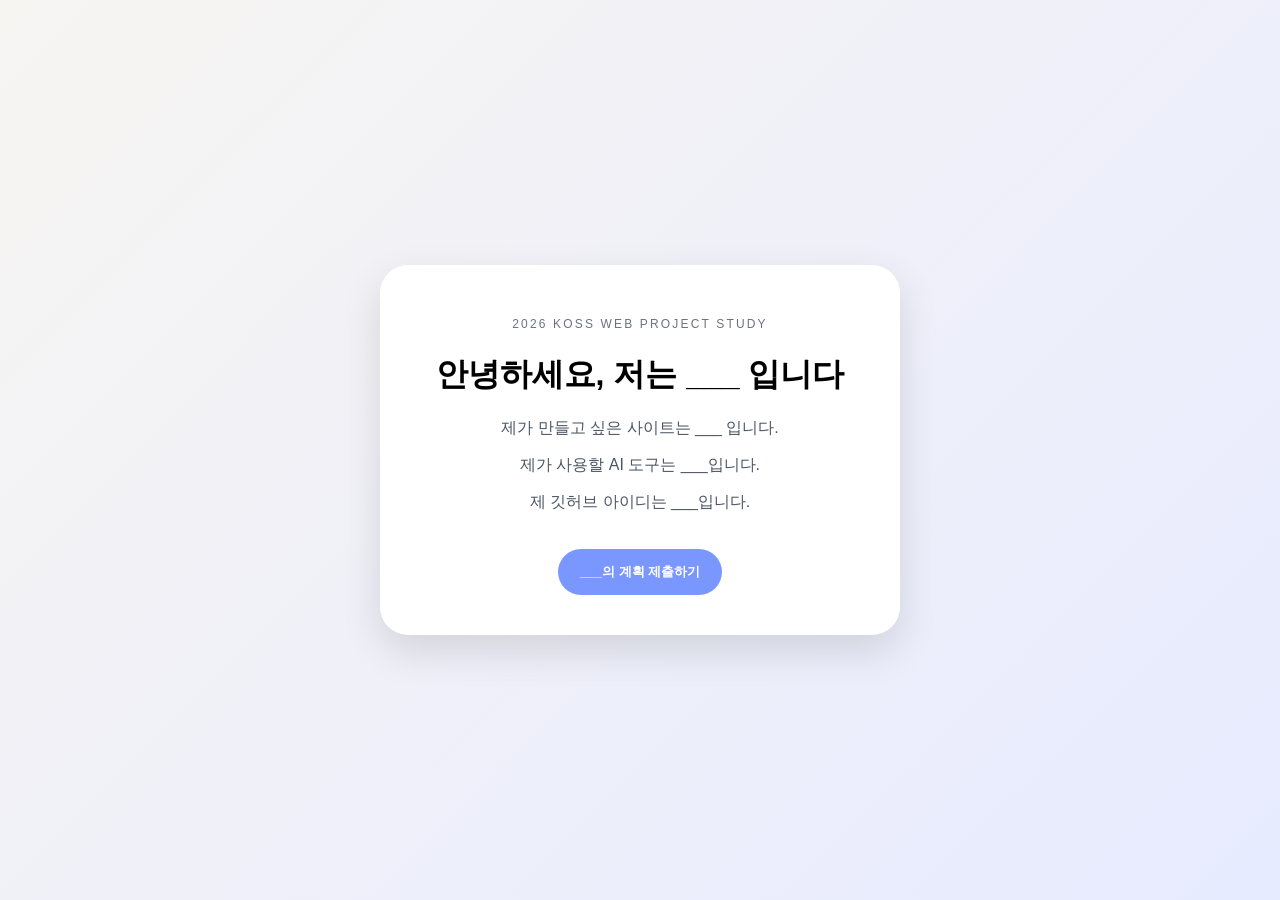
==== hw1/index.html @ ed73d9d7 "i new file Esc :wq" ====
<!DOCTYPE html>
<html lang="ko">

<head>
  <meta charset="UTF-8" />
  <meta name="viewport" content="width=device-width, initial-scale=1.0" />
  <title>나의 첫 웹페이지</title>
  <link rel="stylesheet" href="style.css" />
</head>

<body>
  <main class="card">
    <p class="eyebrow">2026 KOSS WEB PROJECT STUDY</p>
    <h1>안녕하세요, 저는 ___ 입니다</h1>
    <p class="desc">제가 만들고 싶은 사이트는 ___ 입니다.</p>
    <p class="desc">제가 사용할 AI 도구는 ___입니다.</p>
    <p class="desc">제 깃허브 아이디는 ___입니다.</p>
    <button id="cheerButton">___의 계획 제출하기</button>
  </main>
  <script src="script.js"></script>
</body>

</html>
---- hw1/style.css ----
* {
  box-sizing: border-box;
}

body {
  margin: 0;
  min-height: 100vh;
  display: flex;
  justify-content: center;
  align-items: center;
  font-family: 'Pretendard', 'Apple SD Gothic Neo', sans-serif;
  background: linear-gradient(135deg, #f7f5f2, #e7ebff);
}

.card {
  width: min(520px, 92vw);
  padding: 40px;
  border-radius: 28px;
  background: white;
  box-shadow: 0 16px 40px rgba(0, 0, 0, 0.12);
  text-align: center;
}

.eyebrow {
  letter-spacing: 0.18em;
  font-size: 12px;
  color: #6b7280;
}

.desc {
  color: #4b5563;
}

button {
  margin-top: 20px;
  border: none;
  padding: 14px 22px;
  border-radius: 999px;
  background: #7a96ff;
  color: white;
  font-weight: 700;
  cursor: pointer;
}
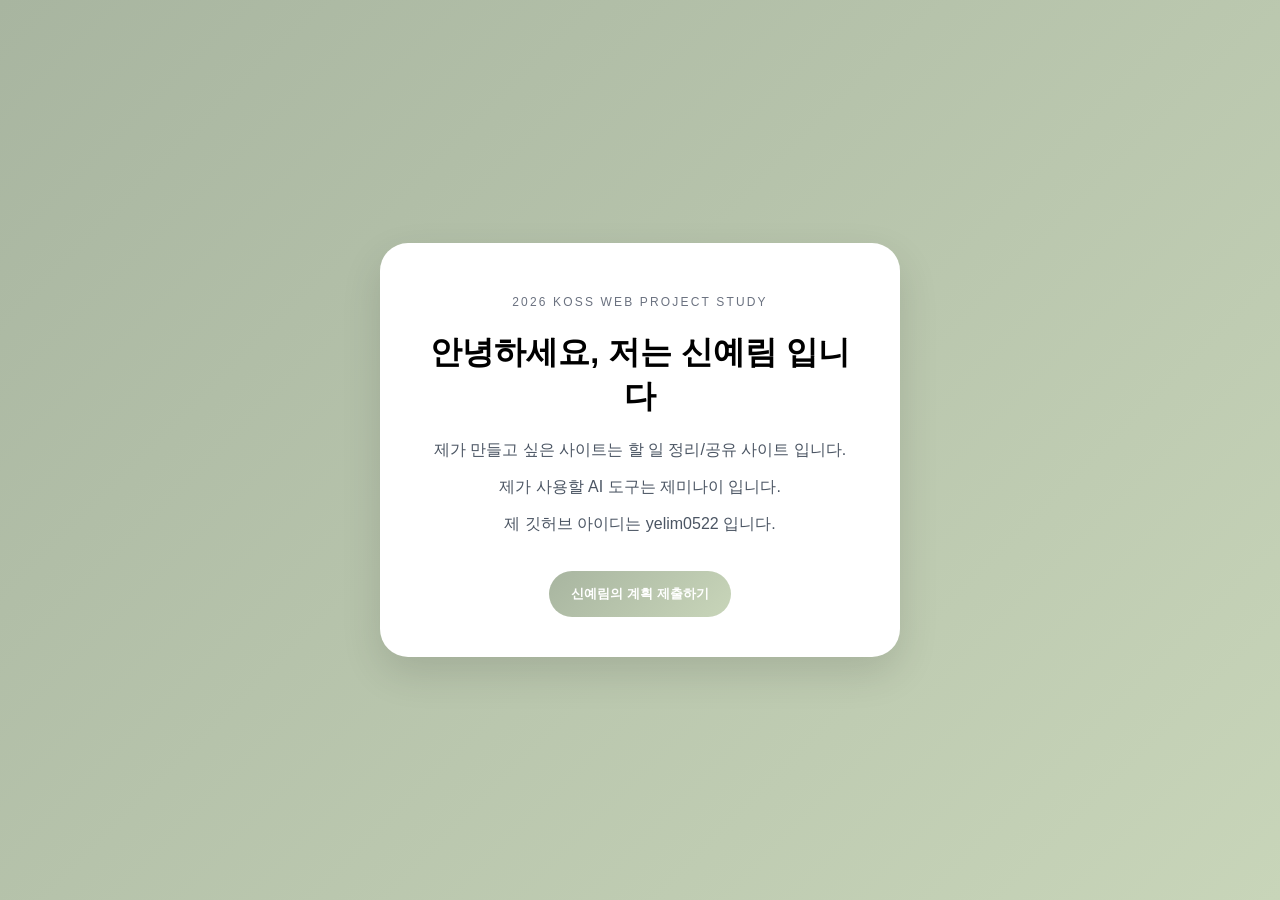
==== commit e04d9638: "hw1 과제 제출" ====
--- a/hw1/index.html
+++ b/hw1/index.html
@@ -11,11 +11,11 @@
 <body>
   <main class="card">
     <p class="eyebrow">2026 KOSS WEB PROJECT STUDY</p>
-    <h1>안녕하세요, 저는 ___ 입니다</h1>
-    <p class="desc">제가 만들고 싶은 사이트는 ___ 입니다.</p>
-    <p class="desc">제가 사용할 AI 도구는 ___입니다.</p>
-    <p class="desc">제 깃허브 아이디는 ___입니다.</p>
-    <button id="cheerButton">___의 계획 제출하기</button>
+    <h1>안녕하세요, 저는 신예림 입니다</h1>
+    <p class="desc">제가 만들고 싶은 사이트는 할 일 정리/공유 사이트 입니다.</p>
+    <p class="desc">제가 사용할 AI 도구는 제미나이 입니다.</p>
+    <p class="desc">제 깃허브 아이디는 yelim0522 입니다.</p>
+    <button id="cheerButton">신예림의 계획 제출하기</button>
   </main>
   <script src="script.js"></script>
 </body>
--- a/hw1/style.css
+++ b/hw1/style.css
@@ -9,7 +9,7 @@
   justify-content: center;
   align-items: center;
   font-family: 'Pretendard', 'Apple SD Gothic Neo', sans-serif;
-  background: linear-gradient(135deg, #f7f5f2, #e7ebff);
+  background: linear-gradient(135deg, #A8B5A0, #C8D5B9);
 }
 
 .card {
@@ -36,7 +36,7 @@
   border: none;
   padding: 14px 22px;
   border-radius: 999px;
-  background: #7a96ff;
+  background: linear-gradient(135deg, #A8B5A0, #C8D5B9);
   color: white;
   font-weight: 700;
   cursor: pointer;
